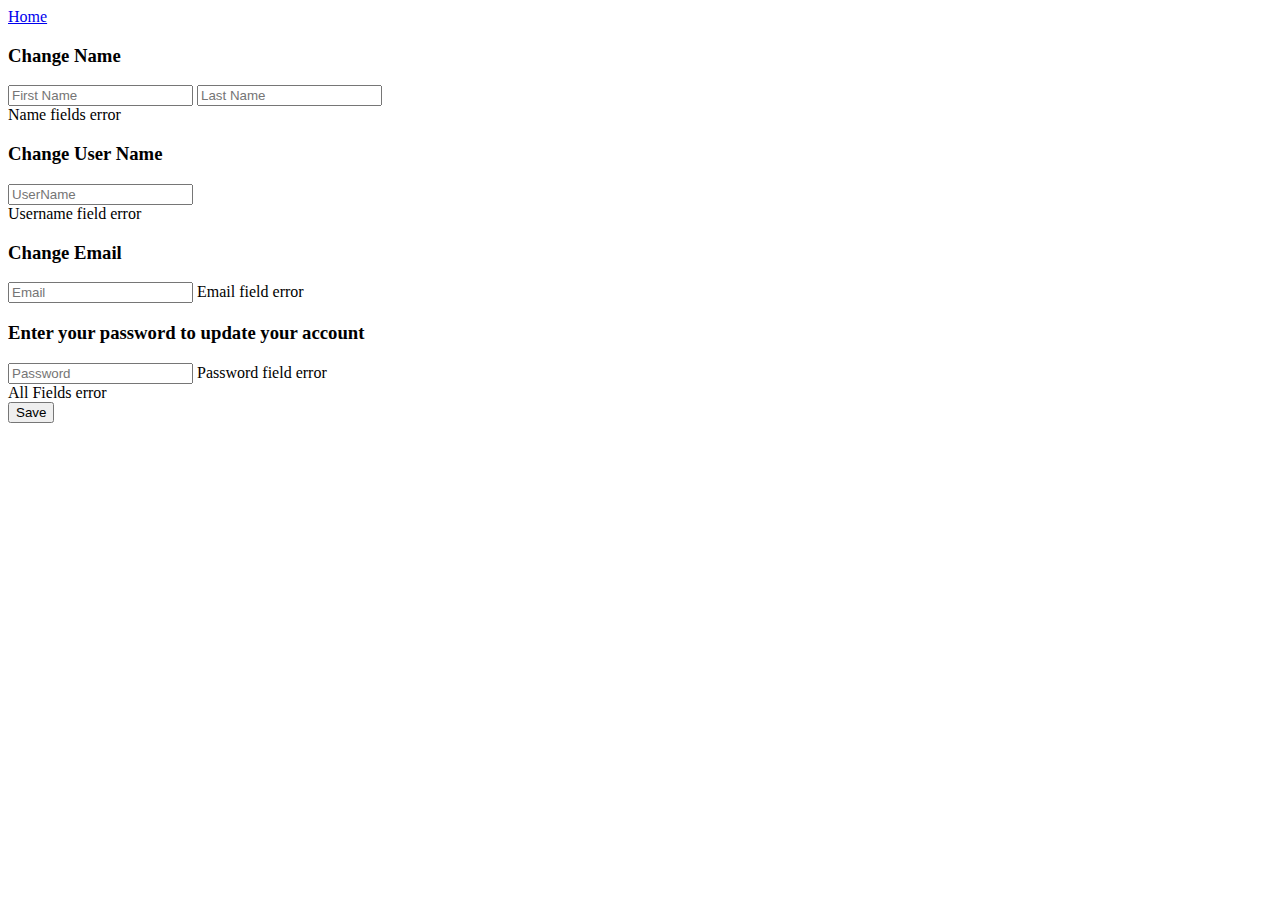
==== settings.html @ 87d90b5c "mark-up files/img/misc/css -> wip" ====
<!DOCTYPE html>
<html>
<head>
	<title>Update your account</title>
	<link rel="stylesheet" href="assets/css/style.css"/>
	<link href="https://fonts.googleapis.com/css?family=Open+Sans:400,700" rel="stylesheet">

</head>
<body class="body2">
<div class="home-nav">
	<a href="home.php">Home</a>
</div>
<div class="p2-wrapper">
	<div class="sign-up-wrapper">
		<div class="sign-up-inner">
			<div class="sign-up-div">
			  <form method="POST">
				<div class="name">
				<h3>Change Name</h3>
				<input type="text" name="firstName" placeholder="First Name"/>
				<input type="text" name="lastName" placeholder="Last Name"/>
				</div>
				<!-- Name Error -->
				<span class="error-in">Name fields error</span>

				<div>
				<h3>Change User Name</h3>
				<input type="text" name="username" placeholder="UserName" />
 				</div>
				<!-- Username Error -->
	  		  	<span class="error-in">Username field error</span>

				<div>
				<h3>Change Email</h3>
				<input type="email" name="email" placeholder="Email" />
				<!-- Email Error -->
				<span class="error-in">Email field error</span>
				</div>


				<div>
				<h3>Enter your password to update your account</h3>
				<input type="password" name="password" placeholder="Password"/>
				
				<!-- Password Errors -->
				<span class="error-in">Password field error</span>
				</div>

				<!-- Required Fields Errors -->
 				<span class="error-in">All Fields error</span>
				<div class="btn-div">
				<button value="sign-up" name="update">Save</button>
				</div>
				</form>
			</div>
		</div>
	</div>
</div>
</body>
</html>
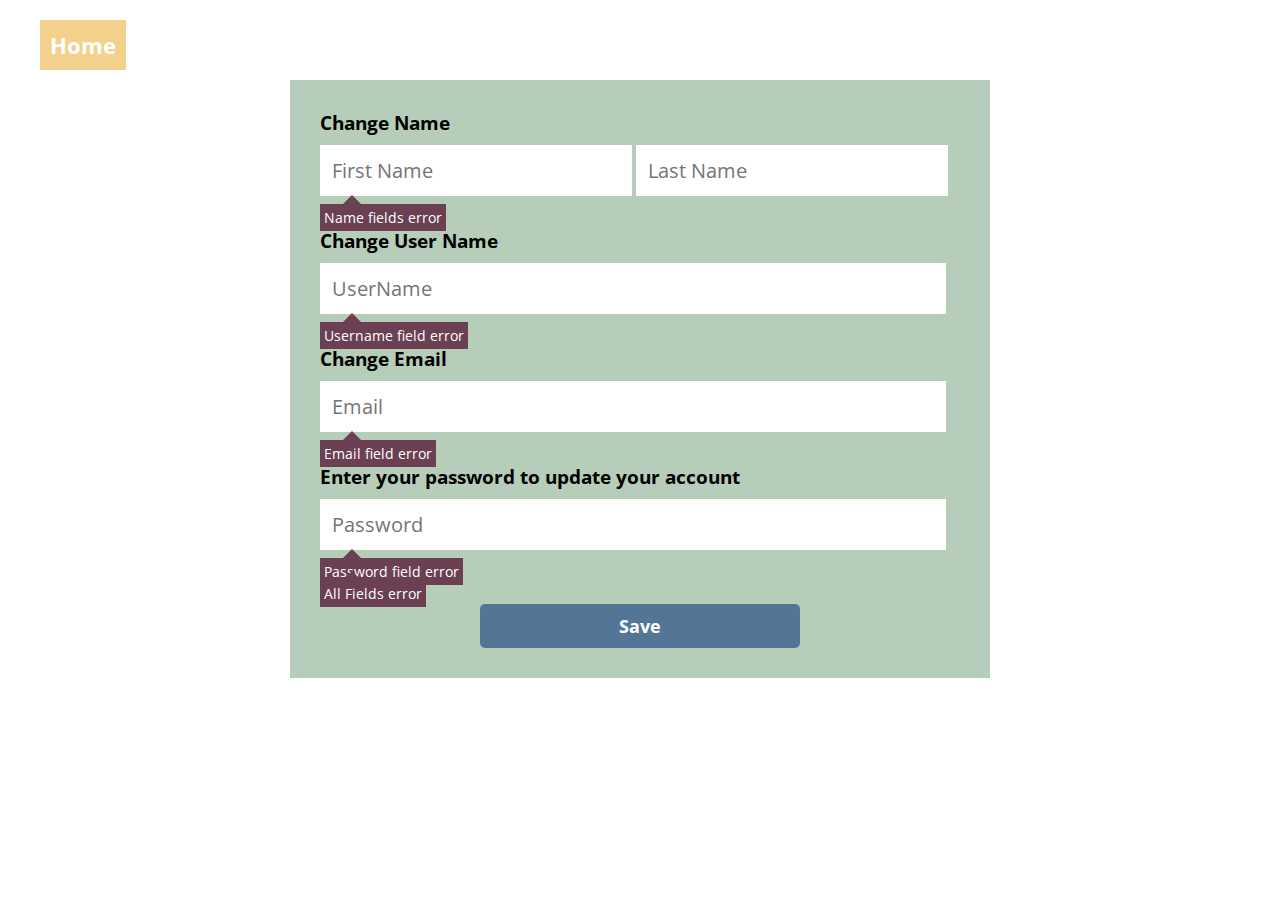
==== commit d28d06bf: "change path" ====
--- a/settings.html
+++ b/settings.html
@@ -2,7 +2,7 @@
 <html>
 <head>
 	<title>Update your account</title>
-	<link rel="stylesheet" href="assets/css/style.css"/>
+	<link rel="stylesheet" href="css/style.css"/>
 	<link href="https://fonts.googleapis.com/css?family=Open+Sans:400,700" rel="stylesheet">
 
 </head>
--- a/css/style.css
+++ b/css/style.css
@@ -0,0 +1,533 @@
+*{
+	margin: 0px auto;
+    font-family: 'Open Sans', sans-serif;
+}
+
+body.body2{
+	background:url('../img/big_picture.jpg');
+	background-size: cover;
+	overflow: auto;
+}
+body.body{
+	background:url('../img/big_picture.jpg');
+	background-size: cover;
+	overflow: auto;
+}
+.body2{
+ 	background:url('../img/2.jpg');
+	background-size: cover;
+	overflow: auto;
+}
+
+/*WRAPPER START*/
+.wrapper{
+	width: 100%;
+	max-height: auto;
+	
+}
+.p2-wrapper{
+	width: 100%;
+	margin-top: 80px;
+}
+/*HEADER START*/
+.header-wrapper{
+
+}
+
+.header-wrapper h1{
+	font-size:6em;
+	font-weight: bolder;
+	text-align: center;
+	color: #0e4a65;
+	margin-top: 15%;
+}
+
+.header-wrapper h3{
+	font-size:24px;
+	font-weight: bolder;
+	text-align: center;
+	color: #0e4a65;
+}
+/*CONTENT START*/
+.content-wrapper{
+
+}
+/*SIGN-IN START*/
+.sign-in{
+	background-color: rgba(163,193,167,0.8);
+	padding: 130px;
+}
+
+.sign-div{
+	position: relative;
+	top: 10%;
+}
+
+.signIn-inner{
+
+}
+.input-div{
+	text-align: center;
+}
+.signIn-inner input{
+	padding: 12px;
+	width: 40%;
+	border: none;
+	font-size: 20px;
+}
+.signIn-inner button{
+	padding: 12px;
+	width: 14%;
+	font-weight: bolder;
+	color: #fff;
+	background-color:rgb(243,128,65);
+	border: none;
+	font-size: 20px;
+	cursor: pointer;
+}
+.signIn-inner button:hover,.signIn-inner button:active{
+	background-color:rgb(239, 123, 60);
+	
+}
+
+/*SPEACH BOX*/
+.error
+{
+position: absolute;
+width: 455px;
+height: 46px;
+padding: 5px 10px;
+background: rgb(107,64,82);
+-webkit-border-radius: 5px;
+-moz-border-radius: 5px;
+border-radius: 5px;
+bottom: 23%;
+color: #ffffff;
+margin-left: 20px;
+}
+
+.error:after
+{
+content: '';
+position: absolute;
+border-style: solid;
+border-width: 0 10px 10px;
+border-color: rgb(107,64,82) transparent;
+display: block;
+width: 0;
+z-index: 1;
+top: -9px;
+left: 22px;
+}
+
+.shake-horizontal {
+	-webkit-animation: shake-horizontal 0.8s cubic-bezier(0.455, 0.030, 0.515, 0.955) both;
+	        animation: shake-horizontal 0.8s cubic-bezier(0.455, 0.030, 0.515, 0.955) both;
+}
+.r-pass{
+	text-align: center;
+	position: relative;
+	top: -30px;
+}
+.suc{
+	padding: 12px;
+	width: auto;
+	font-weight: bolder;
+	color: #fff;
+	background-color:rgb(243,128,65);
+	border: none;
+	font-size: 20px;
+	cursor: pointer;
+}
+.suc:hover{
+	background-color:rgb(239, 123, 60);
+}
+.suc:active{
+	background-color:rgb(239, 123, 60);
+
+}
+/* ----------------------------------------------
+ * Generated by Animista on 2018-2-3 21:50:49
+ * w: http://animista.net, t: @cssanimista
+ * ---------------------------------------------- */
+
+/**
+ * ----------------------------------------
+ * animation shake-horizontal
+ * ----------------------------------------
+ */
+@-webkit-keyframes shake-horizontal {
+  0%,
+  100% {
+    -webkit-transform: translateX(0);
+            transform: translateX(0);
+  }
+  10%,
+  30%,
+  50%,
+  70% {
+    -webkit-transform: translateX(-10px);
+            transform: translateX(-10px);
+  }
+  20%,
+  40%,
+  60% {
+    -webkit-transform: translateX(10px);
+            transform: translateX(10px);
+  }
+  80% {
+    -webkit-transform: translateX(8px);
+            transform: translateX(8px);
+  }
+  90% {
+    -webkit-transform: translateX(-8px);
+            transform: translateX(-8px);
+  }
+}
+@keyframes shake-horizontal {
+  0%,
+  100% {
+    -webkit-transform: translateX(0);
+            transform: translateX(0);
+  }
+  10%,
+  30%,
+  50%,
+  70% {
+    -webkit-transform: translateX(-10px);
+            transform: translateX(-10px);
+  }
+  20%,
+  40%,
+  60% {
+    -webkit-transform: translateX(10px);
+            transform: translateX(10px);
+  }
+  80% {
+    -webkit-transform: translateX(8px);
+            transform: translateX(8px);
+  }
+  90% {
+    -webkit-transform: translateX(-8px);
+            transform: translateX(-8px);
+  }
+}
+/*FOOTER WRAPPER START*/
+
+{
+	margin: 0px auto;
+}
+
+.sign-up{
+	width: 30%;
+}
+
+.sign-up-btn{
+	border: medium none;
+	padding: 20px;
+	font-size: 24px;
+	width: 100%;
+	font-weight: bolder;
+	color: #fff;
+	background-color: rgb(94,123,193);
+	cursor: pointer;
+}
+
+.sign-up-btn:hover, .sign-up-btn:active{
+	background-color: rgb(82, 109, 174);
+}
+
+/******RESPONSIVE CSS*******************************************/
+
+/* ----------- Non-Retina Screens ----------- */
+@media screen 
+  and (min-device-width: 1200px) 
+  and (max-device-width: 1600px) {
+ body{
+	overflow: auto;
+}
+
+  }
+ @media screen and (-webkit-min-device-pixel-ratio: 1) {
+body{
+	overflow: auto;
+}
+
+
+}
+
+/* ----------- Retina Screens ----------- */
+@media screen 
+  and (min-device-width: 1200px) 
+  and (max-device-width: 1600px) 
+ and (-webkit-min-device-pixel-ratio: 2)
+  and (min-resolution: 192dpi) { 
+
+
+}
+
+/**************SIGN_UP STYLING*********************/
+
+.sign-up-wrapper{	
+	width: 100%;	
+	position: relative;
+	top: 25%;
+}
+.sign-up-wrapper {
+  display: flex;
+  justify-content: center;
+  align-items: center;
+  resize: both;}
+.sign-up-inner{
+	background: rgba(163,193,167,0.8);
+	width: 50%;
+	margin: 0px auto;
+	height: auto;
+	padding: 30px;	
+}
+
+.sign-up-div{
+	    
+}
+.sign-up-div span.error-in{
+	background: rgb(107, 64, 82) none repeat scroll 0% 0%;
+	padding: 4px;
+	color: rgb(255, 255, 255);
+	font-size: 14px;
+	position: relative;
+	left: 0%;
+	top: -5%;
+}
+.sign-up-div span.error-in::after{
+	content: '';
+	position: absolute;
+	border-style: solid;
+	border-width: 0 10px 10px;
+	border-color: rgb(107,64,82) transparent;
+	display: block;
+	width: 0;
+	z-index: 1;
+	top: -9px;
+	left: 22px;
+}
+.sign-up-div input{
+	width: 94%;
+	margin: 10px 0px;
+	padding: 12px;
+	border:none;
+	font-size: 20px;
+
+}
+
+.sign-up-div input[type="radio"]{
+	width: auto;
+}
+.sign-up-div fieldset{
+	padding: 10px;
+	margin: 14px;
+	
+}
+.sign-up-div input[type="text"]{
+}
+.sign-up-div div h3{
+
+}
+.name input[type="text"]{
+	width:45%;
+}
+.btn-div{
+	text-align: center;
+}
+.btn-div button{
+	border: medium none;
+	padding: 10px;
+	font-size: 18px;
+	width: 50%;
+	margin: 0px auto;
+	border-radius: 5px;
+	background: rgb(84, 118, 150) none repeat scroll 0% 0%;
+	color: rgb(255, 255, 255);
+	font-weight: bolder;
+	cursor: pointer;
+	transition: all 300ms ease-in;
+}
+
+
+.btn-div button:hover, .btn-div button:active{
+	background: rgb(68, 127, 182) none repeat scroll 0% 0%;
+}
+
+/* STYLE 2*/
+*{
+	margin: 0px auto;
+	padding: 0px;
+	font-family: 'Open Sans', sans-serif;
+
+}
+
+body{
+	background:rgba(231,232,235,1);
+}
+
+.home-wrapper{
+	width: 100%;
+	color: rgb(43,43,43);
+
+}
+
+.home-content-wrapper{
+	width: 70%;
+	background: #fff;
+	box-shadow: 0px 0px 20px 5px #333;
+	position: relative;
+	top: -60px;	
+}
+
+.home-inner-content{
+	background:#fff;
+}
+.home-header-wrapper{
+width: 100%;
+height: 550px;
+overflow: hidden;
+}
+.home-nav{
+	position: absolute;
+	z-index: 1;
+	margin: 30px 20px;
+	top:0px;
+}
+.home-nav a{
+	color: #fff;
+	font-weight: bold;
+	font-size: 22px;
+	text-decoration: none;
+	background: rgba(231, 163, 26, 0.5);
+	padding: 10px;
+	transition: all 500ms ease-in;
+	cursor: pointer;
+	margin: 30px 20px;
+}
+.home-nav a:hover,.home-nav:active{
+	background: rgba(231, 163, 26, 1);
+}
+.home-header-wrapper img{
+	width: 100%;
+	background-size: cover;
+	position: relative;
+	top: -24%;
+	z-index: 0;
+	height: auto;
+}
+.home-left-content{
+	position: relative;
+	top: -200px;
+
+}
+.home-left-inner{
+
+}
+
+.profile-box{
+	
+}
+
+.profile-box-inner{
+	text-align: center;
+}
+.profile-header{
+
+}
+.profile-img{
+	width: 400px;
+
+}
+.profile-img img{
+	width: 100%;
+	border-radius: 100%;
+}
+.profile-name{
+	padding: 10px;
+}
+
+.profile-name a{
+	font-size: 30px;
+	text-decoration: none;
+	color: rgb(43,43,43);
+	font-weight: bolder;
+	cursor: pointer;
+}
+.profile-name a:hover,.profile-name a:active{
+	text-decoration:underline;
+}
+
+.profile-content{
+	padding: 10px;
+}
+
+.profile-date-l{
+
+}
+
+.profile-dis{
+
+}
+.profile-footer{
+
+}
+.log-out{
+	background:rgb(0,196,177);
+	border: none;
+	padding: 10px 20px;
+	color: #fff;
+	font-size: 20px;
+	font-weight: bolder;
+	cursor: pointer;
+	border-radius: 6px;
+}
+.setting{
+	background: rgb(234, 231, 231) none repeat scroll 0% 0%;
+	border: medium none;
+	padding: 10px 20px;
+	font-size: 20px;
+	font-weight: bold;
+	border-radius: 5px;
+	cursor: pointer;
+}
+.setting:hover,.setting:active{
+	background:#ccc;
+}
+.home-right-content{
+
+}
+
+.home-footer-wrapper{
+
+}
+
+.sign-in-error{
+	width: 50%;
+	font-weight: bold;
+	margin-top: 10px;
+	color: #ffffff;
+	text-align: center;
+}
+
+.success-message a{
+ 	text-decoration: none;
+
+}	
+
+.success-message{
+	color:#fff;
+	font-size:34px;
+	font-weight: bolder;
+}
+
+.home-right-content{
+	width:60%;
+	float: right;
+}
+.home-right-inner{
+
+}
